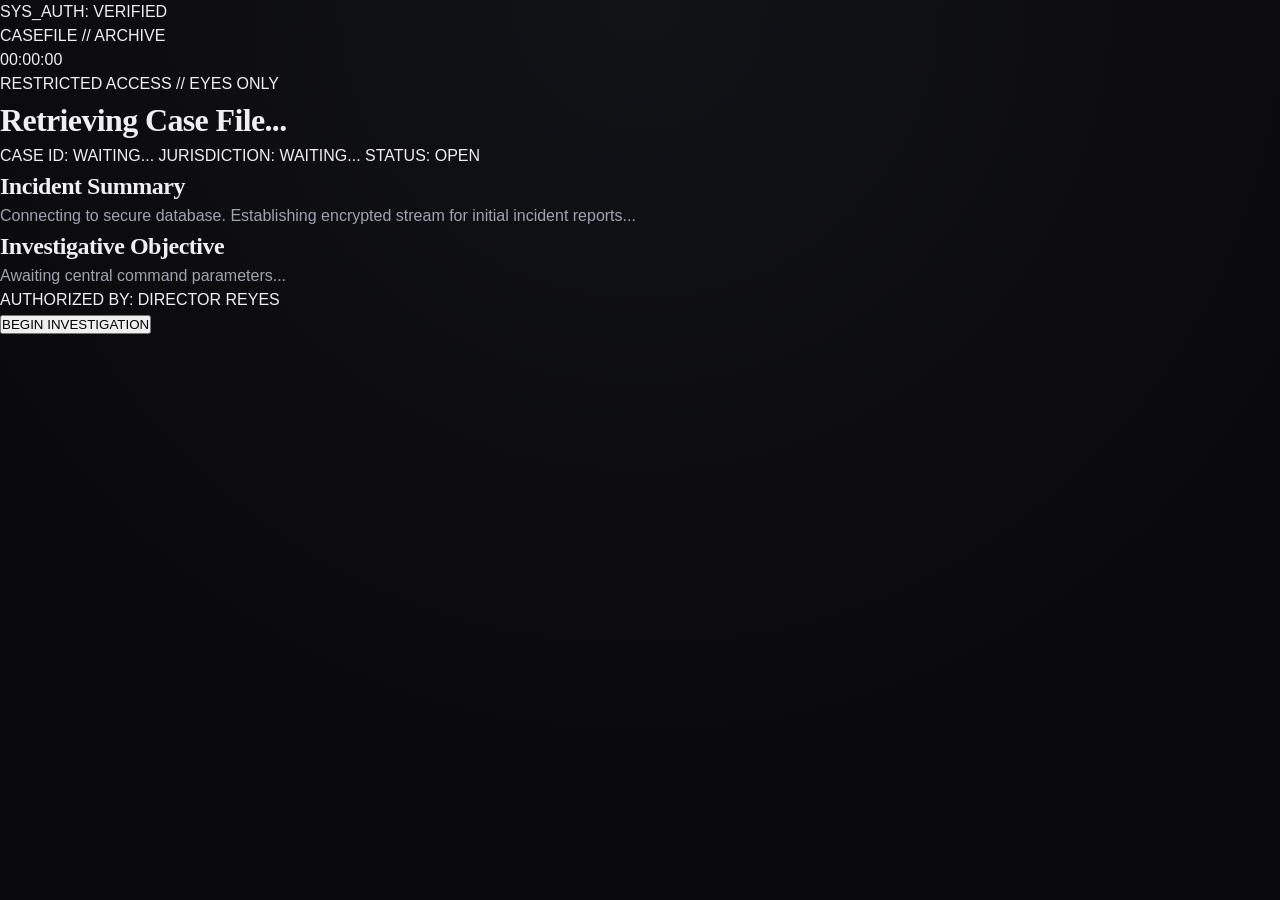
==== briefing.html @ 9c6054f4 "Add files via upload" ====
<!DOCTYPE html>
<html lang="en">
<head>
    <meta charset="UTF-8">
    <meta name="viewport" content="width=device-width, initial-scale=1.0">
    <title>CASEFILE | Briefing</title>
    <link rel="stylesheet" href="css/global.css">
    <link rel="stylesheet" href="css/briefing.css">
</head>
<body>
    <div class="app-container fade-in">
        <header class="top-bar border-bottom-thin">
            <div class="sys-info font-mono">SYS_AUTH: VERIFIED</div>
            <div class="brand-title font-serif accent-gold">CASEFILE // ARCHIVE</div>
            <div class="sys-time font-mono" id="system-clock">00:00:00</div>
        </header>

        <main class="briefing-workspace">
            <div class="document-container bg-parchment text-black shadow-cinematic">
                <div class="document-header border-bottom-thin">
                    <span class="classification font-mono text-crimson">RESTRICTED ACCESS // EYES ONLY</span>
                    <h1 id="case-title" class="font-serif case-heading">Retrieving Case File...</h1>
                    <div class="case-meta font-mono">
                        <span class="meta-item">CASE ID: <span id="case-id">WAITING...</span></span>
                        <span class="meta-item">JURISDICTION: <span id="case-location">WAITING...</span></span>
                        <span class="meta-item">STATUS: <span class="accent-mustard">OPEN</span></span>
                    </div>
                </div>
                
                <div class="document-content font-sans">
                    <h2 class="font-serif section-heading">Incident Summary</h2>
                    <p id="case-description" class="document-body-text">
                        Connecting to secure database. Establishing encrypted stream for initial incident reports...
                    </p>
                    
                    <h2 class="font-serif section-heading">Investigative Objective</h2>
                    <p id="case-objective" class="document-body-text">
                        Awaiting central command parameters...
                    </p>
                </div>

                <div class="document-footer border-top-thin">
                    <div class="auth-signature font-mono">
                        AUTHORIZED BY: DIRECTOR REYES
                    </div>
                    <button id="btn-begin-investigation" class="btn-primary font-sans">
                        BEGIN INVESTIGATION
                    </button>
                </div>
            </div>
        </main>
    </div>
    <script src="js/storage.js"></script>
    <script type="module" src="js/briefing.js"></script>
</body>
</html>
---- css/global.css ----
/* css/global.css */

:root {
  /* Color Palette - Modern Noir Database */
  --bg-primary: #0a0a0c;
  --bg-secondary: #121316;
  --bg-tertiary: #1a1c23;
  
  --surface-card: #f4f1ea;
  --surface-card-alt: #e8e4d9;
  
  --text-primary: #f0f0f3;
  --text-secondary: #a0a3b1;
  --text-muted: #606370;
  --text-dark: #121316;
  
  --accent-gold: #c9a050;
  --accent-red: #9e2a2b;
  --accent-blue: #2b4c7e;
  
  --border-subtle: rgba(255, 255, 255, 0.08);
  --border-strong: rgba(255, 255, 255, 0.18);
  --border-card: rgba(0, 0, 0, 0.12);

  /* Typography */
  --font-serif: "Playfair Display", "Georgia", "Times New Roman", serif;
  --font-sans: "Inter", -apple-system, BlinkMacSystemFont, "Segoe UI", Roboto, sans-serif;
  --font-mono: "JetBrains Mono", "Courier New", Courier, monospace;

  /* Transitions & FX */
  --transition-fast: 0.15s ease;
  --transition-smooth: 0.3s cubic-bezier(0.16, 1, 0.3, 1);
}

*, *::before, *::after {
  box-sizing: border-box;
  margin: 0;
  padding: 0;
}

html {
  font-size: 16px;
  background-color: var(--bg-primary);
  color: var(--text-primary);
  font-family: var(--font-sans);
  -webkit-font-smoothing: antialiased;
  -moz-osx-font-smoothing: grayscale;
}

body {
  min-height: 100vh;
  line-height: 1.5;
  overflow-x: hidden;
  background: radial-gradient(circle at 50% 0%, var(--bg-secondary) 0%, var(--bg-primary) 70%);
}

/* Base Typography */
h1, h2, h3, h4, h5, h6 {
  font-family: var(--font-serif);
  font-weight: 600;
  letter-spacing: -0.02em;
  color: var(--text-primary);
}

p {
  color: var(--text-secondary);
}

code, pre, .tech-data {
  font-family: var(--font-mono);
}

/* Animations */
.fade-in {
  animation: fadeIn var(--transition-smooth) forwards;
}

@keyframes fadeIn {
  from {
    opacity: 0;
    transform: translateY(4px);
  }
  to {
    opacity: 1;
    transform: translateY(0);
  }
}
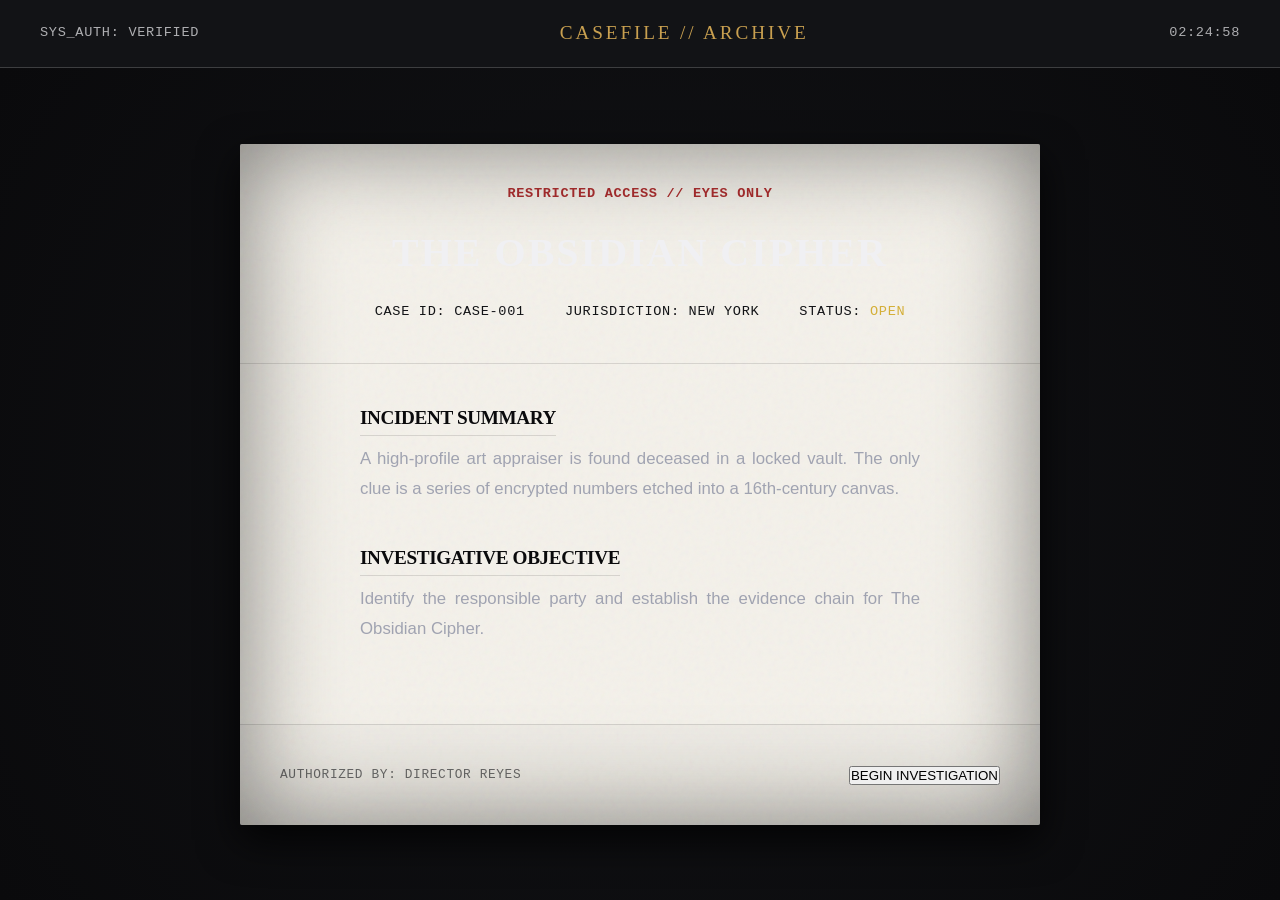
==== commit 5f55aef8: "Agent Host changes for agents/casefile-integration-setup" ====
--- a/briefing.html
+++ b/briefing.html
@@ -50,7 +50,6 @@
             </div>
         </main>
     </div>
-    <script src="js/storage.js"></script>
     <script type="module" src="js/briefing.js"></script>
 </body>
 </html>
--- a/css/global.css
+++ b/css/global.css
@@ -30,6 +30,21 @@
   /* Transitions & FX */
   --transition-fast: 0.15s ease;
   --transition-smooth: 0.3s cubic-bezier(0.16, 1, 0.3, 1);
+
+  --clr-pitch-black: var(--bg-primary);
+  --clr-dark-grey: var(--bg-secondary);
+  --clr-parchment: var(--surface-card);
+  --clr-gold: var(--accent-gold);
+  --clr-mustard: #d4af37;
+  --clr-crimson: var(--accent-red);
+  --clr-text-main: var(--text-primary);
+  --clr-text-dark: var(--text-dark);
+  --clr-border: var(--border-strong);
+  --clr-border-dark: var(--border-card);
+  --spacing-sm: 0.5rem;
+  --spacing-md: 1.2rem;
+  --spacing-lg: 2.5rem;
+  --border-radius-sm: 2px;
 }
 
 *, *::before, *::after {
@@ -66,6 +81,23 @@
   color: var(--text-secondary);
 }
 
+.font-serif { font-family: var(--font-serif); }
+.font-sans { font-family: var(--font-sans); }
+.font-mono { font-family: var(--font-mono); letter-spacing: 0.05em; }
+.accent-gold { color: var(--clr-gold); }
+.accent-mustard { color: var(--clr-mustard); }
+.text-crimson { color: var(--clr-crimson); }
+.text-black { color: var(--clr-text-dark); }
+.bg-pitch-black { background-color: var(--clr-pitch-black); }
+.bg-parchment { background-color: var(--clr-parchment); }
+.app-container { min-height: 100vh; display: flex; flex-direction: column; }
+.border-thin { border: 1px solid var(--clr-border); }
+.border-bottom-thin { border-bottom: 1px solid var(--clr-border); }
+.border-top-thin { border-top: 1px solid var(--clr-border); }
+.bg-parchment .border-bottom-thin { border-bottom-color: var(--clr-border-dark); }
+.bg-parchment .border-top-thin { border-top-color: var(--clr-border-dark); }
+.shadow-cinematic { box-shadow: 0 15px 40px rgba(0, 0, 0, 0.8), 0 0 100px rgba(0, 0, 0, 0.5) inset; }
+
 code, pre, .tech-data {
   font-family: var(--font-mono);
 }
--- a/css/briefing.css
+++ b/css/briefing.css
@@ -0,0 +1,114 @@
+/* =========================================
+   CASEFILE: BRIEFING VIEW
+   ========================================= */
+
+.top-bar {
+    display: flex;
+    justify-content: space-between;
+    align-items: center;
+    padding: var(--spacing-md) var(--spacing-lg);
+    background-color: var(--clr-dark-grey);
+    font-size: 0.85rem;
+}
+
+.brand-title {
+    font-size: 1.2rem;
+    letter-spacing: 0.15em;
+}
+
+.sys-info, .sys-time {
+    opacity: 0.7;
+}
+
+.briefing-workspace {
+    flex: 1;
+    display: flex;
+    justify-content: center;
+    align-items: center;
+    padding: var(--spacing-lg);
+    background: radial-gradient(circle at center, var(--clr-dark-grey) 0%, var(--clr-pitch-black) 100%);
+}
+
+.document-container {
+    width: 100%;
+    max-width: 800px;
+    border-radius: var(--border-radius-sm);
+    position: relative;
+    overflow: hidden;
+}
+
+/* Adds a subtle paper texture overlay */
+.document-container::before {
+    content: "";
+    position: absolute;
+    top: 0; left: 0; right: 0; bottom: 0;
+    background-image: url('data:image/svg+xml;utf8,<svg viewBox="0 0 200 200" xmlns="http://www.w3.org/2000/svg"><filter id="noiseFilter"><feTurbulence type="fractalNoise" baseFrequency="0.65" numOctaves="3" stitchTiles="stitch"/></filter><rect width="100%" height="100%" filter="url(%23noiseFilter)" opacity="0.05"/></svg>');
+    pointer-events: none;
+    z-index: 1;
+}
+
+.document-header {
+    padding: var(--spacing-lg);
+    text-align: center;
+    position: relative;
+    z-index: 2;
+}
+
+.classification {
+    font-size: 0.85rem;
+    font-weight: 700;
+    display: block;
+    margin-bottom: var(--spacing-md);
+}
+
+.case-heading {
+    font-size: 2.5rem;
+    margin-bottom: var(--spacing-md);
+    text-transform: uppercase;
+    letter-spacing: 0.05em;
+}
+
+.case-meta {
+    display: flex;
+    justify-content: center;
+    gap: var(--spacing-lg);
+    font-size: 0.85rem;
+}
+
+.document-content {
+    padding: var(--spacing-lg) 15%;
+    position: relative;
+    z-index: 2;
+}
+
+.section-heading {
+    font-size: 1.2rem;
+    margin-bottom: var(--spacing-sm);
+    text-transform: uppercase;
+    color: var(--clr-pitch-black);
+    border-bottom: 1px solid var(--clr-border-dark);
+    display: inline-block;
+    padding-bottom: 2px;
+}
+
+.document-body-text {
+    font-size: 1.05rem;
+    line-height: 1.8;
+    margin-bottom: var(--spacing-lg);
+    text-align: justify;
+}
+
+.document-footer {
+    padding: var(--spacing-lg);
+    display: flex;
+    justify-content: space-between;
+    align-items: flex-end;
+    background-color: rgba(0, 0, 0, 0.02);
+    position: relative;
+    z-index: 2;
+}
+
+.auth-signature {
+    font-size: 0.8rem;
+    opacity: 0.6;
+}
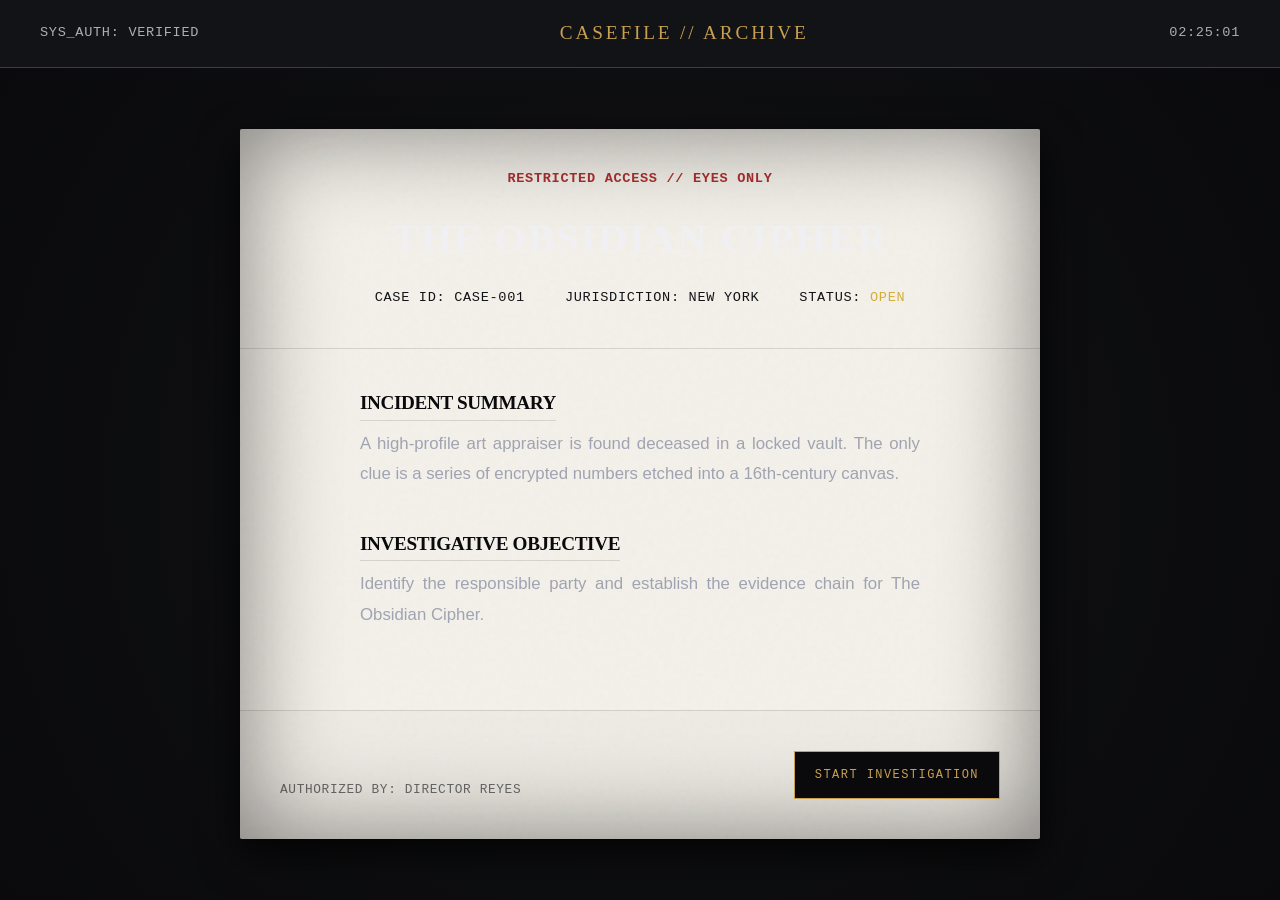
==== commit c59d255a: "Fix evidence unlocking error and improve related styles and scripts - Update HTML and CSS to enhance" ====
--- a/briefing.html
+++ b/briefing.html
@@ -44,7 +44,7 @@
                         AUTHORIZED BY: DIRECTOR REYES
                     </div>
                     <button id="btn-begin-investigation" class="btn-primary font-sans">
-                        BEGIN INVESTIGATION
+                        START INVESTIGATION
                     </button>
                 </div>
             </div>
--- a/css/briefing.css
+++ b/css/briefing.css
@@ -108,7 +108,55 @@
     z-index: 2;
 }
 
+.document-footer .btn-primary {
+    appearance: none;
+    background: var(--clr-pitch-black);
+    border: 1px solid var(--clr-gold);
+    color: var(--clr-gold);
+    cursor: pointer;
+    display: inline-flex;
+    align-items: center;
+    justify-content: center;
+    min-height: 3rem;
+    padding: 0.8rem 1.25rem;
+    font-family: var(--font-mono);
+    font-size: 0.75rem;
+    font-weight: 500;
+    letter-spacing: 0.12em;
+    line-height: 1.2;
+    text-transform: uppercase;
+    transition: background-color var(--transition-fast), color var(--transition-fast), box-shadow var(--transition-fast), transform var(--transition-fast);
+}
+
+.document-footer .btn-primary:hover {
+    background: var(--clr-gold);
+    color: var(--clr-pitch-black);
+    box-shadow: 0 0 18px rgba(201, 160, 80, 0.28);
+    transform: translateY(-1px);
+}
+
+.document-footer .btn-primary:focus-visible {
+    outline: 2px solid var(--clr-gold);
+    outline-offset: 3px;
+}
+
+.document-footer .btn-primary:active {
+    transform: translateY(0);
+}
+
 .auth-signature {
     font-size: 0.8rem;
     opacity: 0.6;
+}
+
+@media (max-width: 600px) {
+    .document-footer {
+        align-items: stretch;
+        flex-direction: column;
+        gap: var(--spacing-md);
+    }
+
+    .document-footer .btn-primary {
+        width: 100%;
+    }
 }
